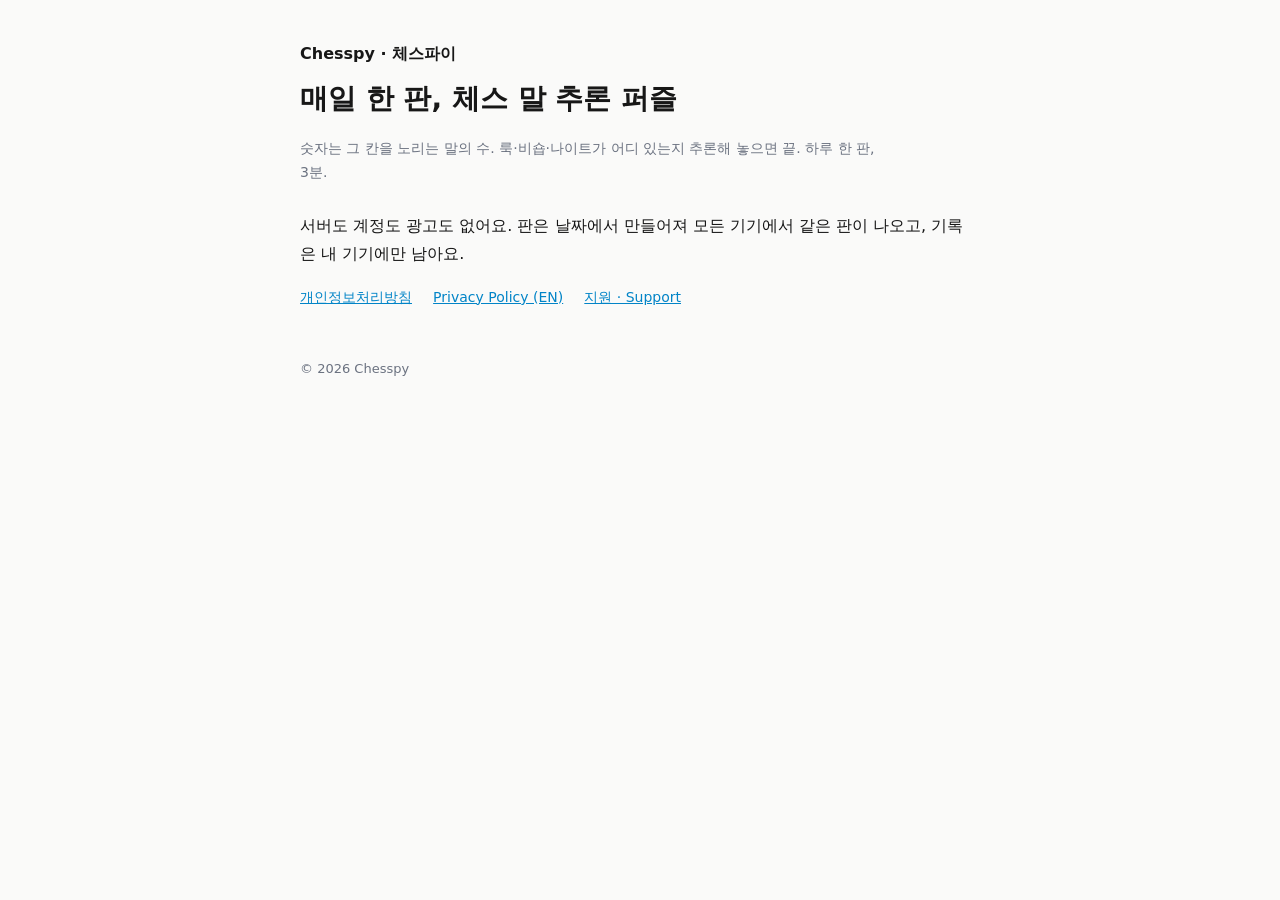
==== index.html @ ef7d0af1 "Chesspy site: privacy policy (ko/en), support" ====
<!doctype html>
<html lang="ko">
<head>
<meta charset="utf-8">
<meta name="viewport" content="width=device-width, initial-scale=1">
<title>Chesspy · 체스파이</title>
<link rel="stylesheet" href="style.css">
</head>
<body>
<main>
  <div class="brand">Chesspy · 체스파이</div>
  <h1>매일 한 판, 체스 말 추론 퍼즐</h1>
  <p class="meta">숫자는 그 칸을 노리는 말의 수. 룩·비숍·나이트가 어디 있는지 추론해 놓으면 끝. 하루 한 판, 3분.</p>
  <p>서버도 계정도 광고도 없어요. 판은 날짜에서 만들어져 모든 기기에서 같은 판이 나오고, 기록은 내 기기에만 남아요.</p>
  <nav>
    <a href="privacy.html">개인정보처리방침</a>
    <a href="privacy-en.html">Privacy Policy (EN)</a>
    <a href="support.html">지원 · Support</a>
  </nav>
  <footer>© 2026 Chesspy</footer>
</main>
</body>
</html>
---- style.css ----
:root { --ink: #171717; --muted: #6b7280; --line: #e5e7eb; --accent: #0284c7; --bg: #fafaf9; }
@media (prefers-color-scheme: dark) { :root { --ink: #ededed; --muted: #9ca3af; --line: #2a2a2a; --accent: #5cb8ea; --bg: #111; } }
* { box-sizing: border-box; }
body { margin: 0; background: var(--bg); color: var(--ink); font: 16px/1.7 -apple-system, "Apple SD Gothic Neo", "Noto Sans KR", system-ui, sans-serif; padding: 40px 20px 80px; }
main { max-width: 680px; margin: 0 auto; }
h1 { font-size: 28px; margin: 0 0 6px; }
h2 { font-size: 18px; margin: 36px 0 8px; }
p, li { max-width: 66ch; }
.meta { color: var(--muted); font-size: 14px; margin-bottom: 28px; }
a { color: var(--accent); }
nav a { margin-right: 16px; font-size: 14px; }
table { border-collapse: collapse; width: 100%; font-size: 14px; }
th, td { text-align: left; padding: 8px 6px; border-bottom: 1px solid var(--line); vertical-align: top; }
th { color: var(--muted); font-weight: 600; font-size: 12px; text-transform: uppercase; letter-spacing: .05em; }
footer { margin-top: 48px; color: var(--muted); font-size: 13px; }
.brand { display: flex; align-items: center; gap: 10px; margin-bottom: 8px; font-weight: 700; }
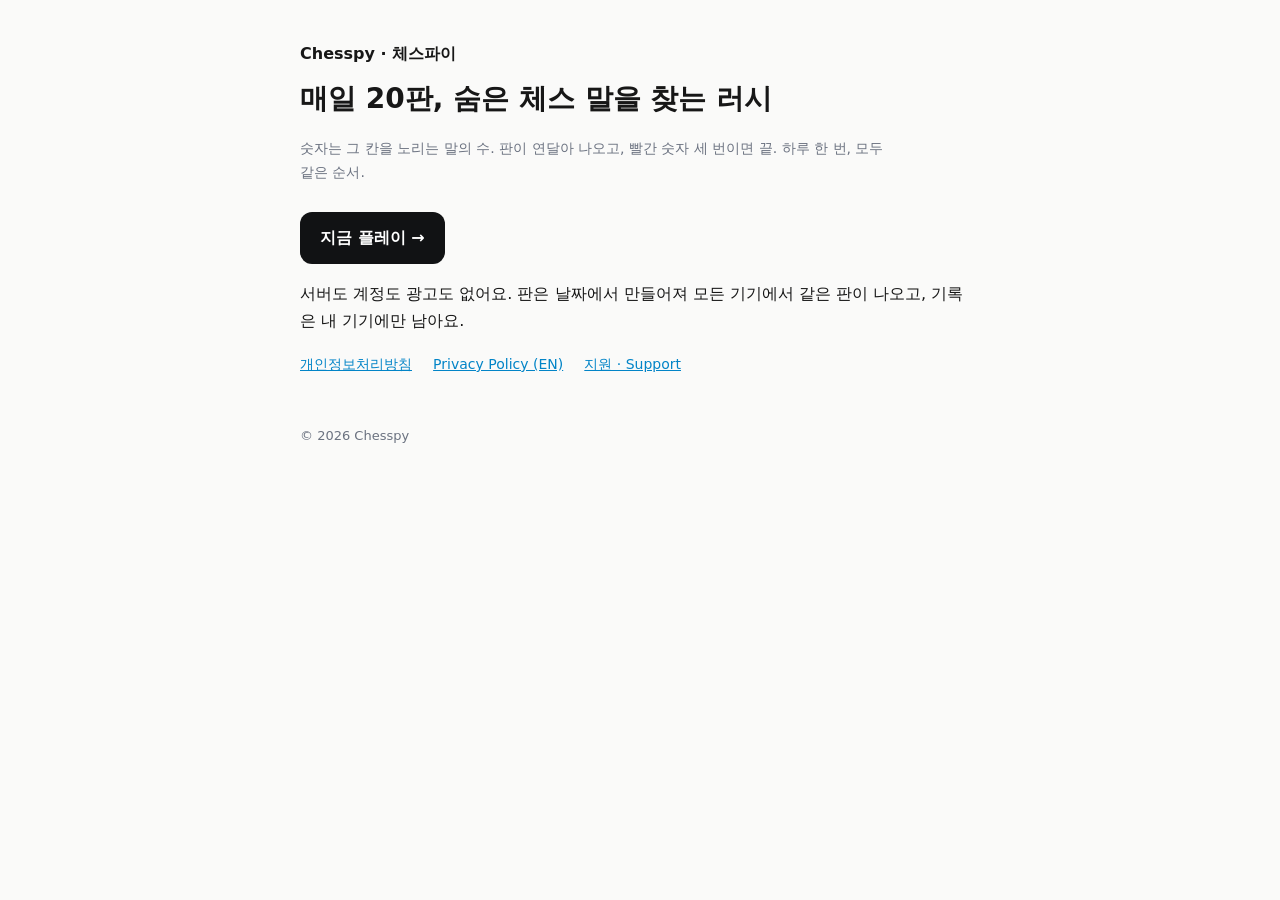
==== commit 1879d815: "play: 6145ffd" ====
--- a/index.html
+++ b/index.html
@@ -9,8 +9,9 @@
 <body>
 <main>
   <div class="brand">Chesspy · 체스파이</div>
-  <h1>매일 한 판, 체스 말 추론 퍼즐</h1>
-  <p class="meta">숫자는 그 칸을 노리는 말의 수. 룩·비숍·나이트가 어디 있는지 추론해 놓으면 끝. 하루 한 판, 3분.</p>
+  <h1>매일 20판, 숨은 체스 말을 찾는 러시</h1>
+  <p class="meta">숫자는 그 칸을 노리는 말의 수. 판이 연달아 나오고, 빨간 숫자 세 번이면 끝. 하루 한 번, 모두 같은 순서.</p>
+  <p><a class="play" href="play/">지금 플레이 →</a></p>
   <p>서버도 계정도 광고도 없어요. 판은 날짜에서 만들어져 모든 기기에서 같은 판이 나오고, 기록은 내 기기에만 남아요.</p>
   <nav>
     <a href="privacy.html">개인정보처리방침</a>
--- a/style.css
+++ b/style.css
@@ -14,3 +14,5 @@
 th { color: var(--muted); font-weight: 600; font-size: 12px; text-transform: uppercase; letter-spacing: .05em; }
 footer { margin-top: 48px; color: var(--muted); font-size: 13px; }
 .brand { display: flex; align-items: center; gap: 10px; margin-bottom: 8px; font-weight: 700; }
+
+.play { display:inline-block; padding:12px 20px; border-radius:12px; background:#111214; color:#fff; font-weight:600; text-decoration:none; }
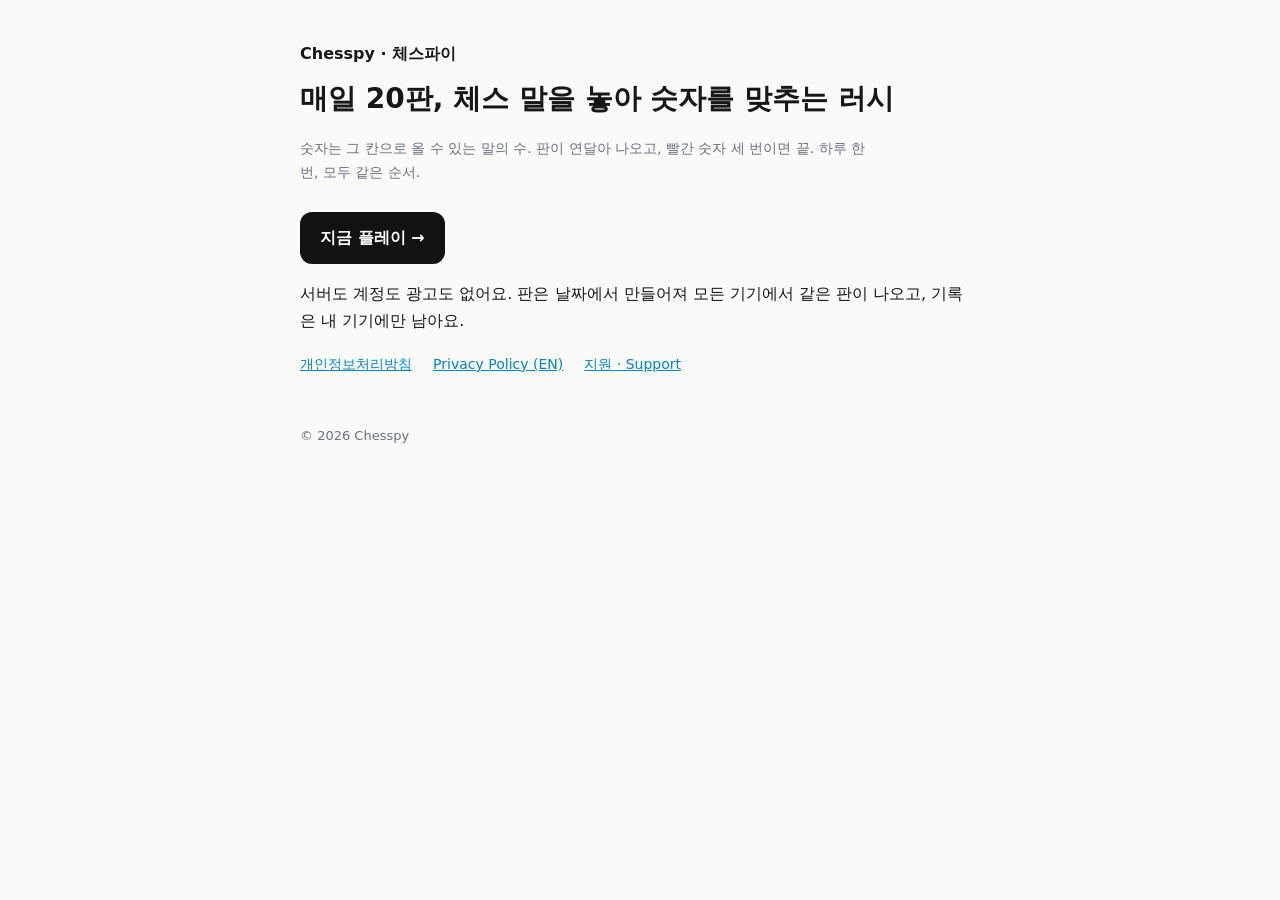
==== commit 5c69211f: "play: 433c683" ====
--- a/index.html
+++ b/index.html
@@ -9,8 +9,8 @@
 <body>
 <main>
   <div class="brand">Chesspy · 체스파이</div>
-  <h1>매일 20판, 숨은 체스 말을 찾는 러시</h1>
-  <p class="meta">숫자는 그 칸을 노리는 말의 수. 판이 연달아 나오고, 빨간 숫자 세 번이면 끝. 하루 한 번, 모두 같은 순서.</p>
+  <h1>매일 20판, 체스 말을 놓아 숫자를 맞추는 러시</h1>
+  <p class="meta">숫자는 그 칸으로 올 수 있는 말의 수. 판이 연달아 나오고, 빨간 숫자 세 번이면 끝. 하루 한 번, 모두 같은 순서.</p>
   <p><a class="play" href="play/">지금 플레이 →</a></p>
   <p>서버도 계정도 광고도 없어요. 판은 날짜에서 만들어져 모든 기기에서 같은 판이 나오고, 기록은 내 기기에만 남아요.</p>
   <nav>
